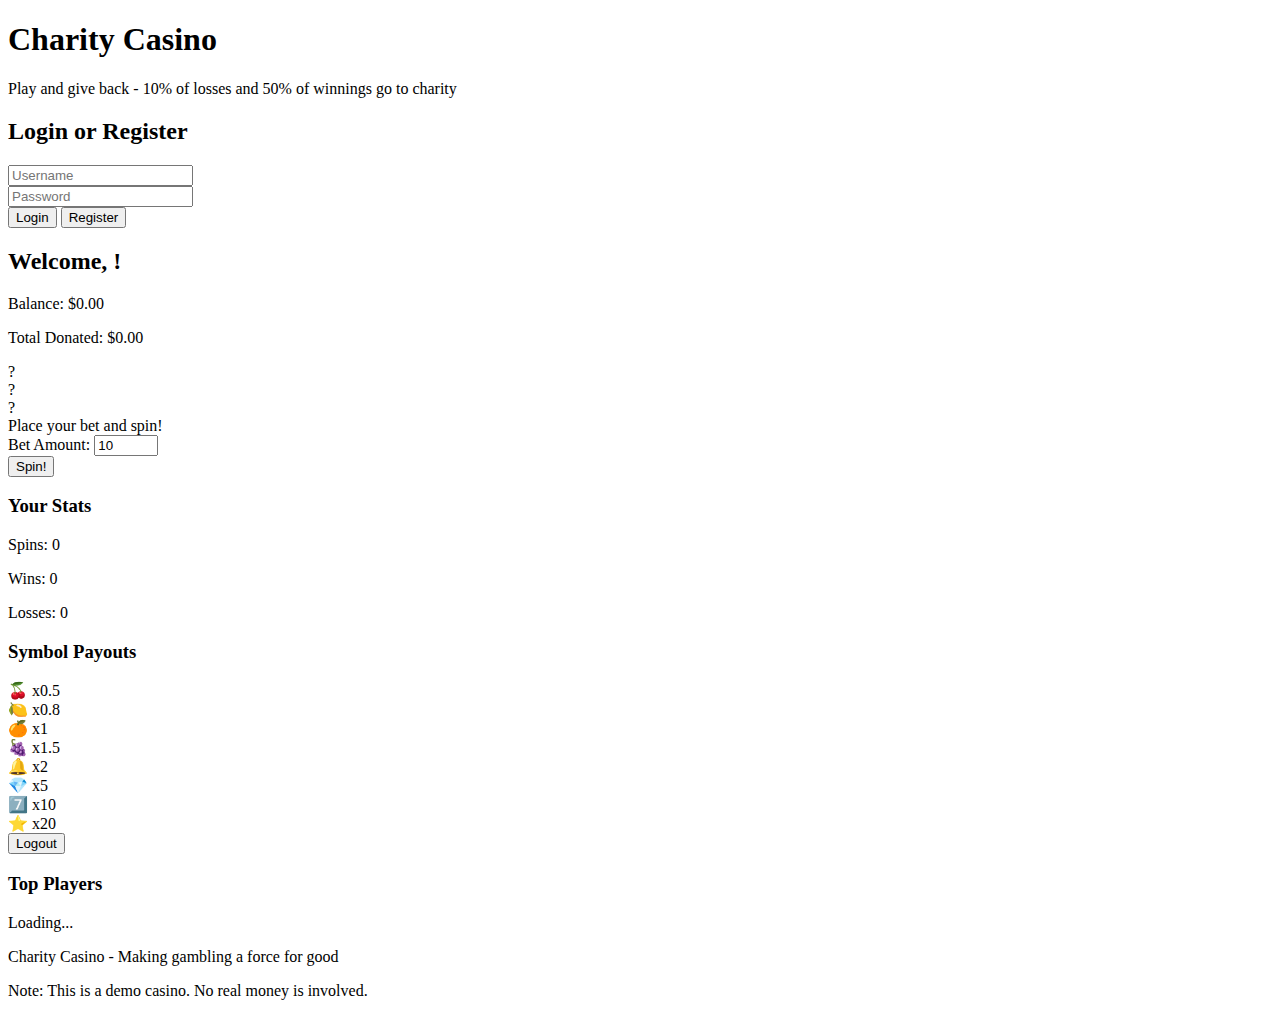
==== static/index.html @ fcab5212 "s" ====
<!DOCTYPE html>
<html lang="en">
<head>
    <meta charset="UTF-8">
    <meta name="viewport" content="width=device-width, initial-scale=1.0">
    <title>Charity Casino - Slot Machine</title>
    <link rel="stylesheet" href="/static/style.css">
</head>
<body>
    <div class="container">
        <h1>Charity Casino</h1>
        <p class="tagline">Play and give back - 10% of losses and 50% of winnings go to charity</p>
        
        <div id="login-section" class="section">
            <h2>Login or Register</h2>
            <div class="form-group">
                <input type="text" id="username" placeholder="Username">
            </div>
            <div class="form-group">
                <input type="password" id="password" placeholder="Password">
            </div>
            <div class="button-group">
                <button id="login-btn" class="btn primary">Login</button>
                <button id="register-btn" class="btn secondary">Register</button>
            </div>
        </div>
        
        <div id="game-section" class="section hidden">
            <div class="user-info">
                <h2>Welcome, <span id="user-name"></span>!</h2>
                <p>Balance: $<span id="user-balance">0.00</span></p>
                <p>Total Donated: $<span id="user-donated">0.00</span></p>
            </div>
            
            <div class="slot-machine">
                <div class="slot-display">
                    <div class="slot" id="slot-1">?</div>
                    <div class="slot" id="slot-2">?</div>
                    <div class="slot" id="slot-3">?</div>
                </div>
                
                <div class="message" id="result-message">Place your bet and spin!</div>
                
                <div class="controls">
                    <div class="form-group">
                        <label for="bet-amount">Bet Amount:</label>
                        <input type="number" id="bet-amount" min="1" max="100" value="10">
                    </div>
                    <button id="spin-btn" class="btn primary">Spin!</button>
                </div>
            </div>
            
            <div class="stats">
                <h3>Your Stats</h3>
                <p>Spins: <span id="stats-spins">0</span></p>
                <p>Wins: <span id="stats-wins">0</span></p>
                <p>Losses: <span id="stats-losses">0</span></p>
            </div>
            
            <div class="payouts">
                <h3>Symbol Payouts</h3>
                <div class="payout-grid">
                    <div class="payout-item">
                        <span class="symbol">🍒</span>
                        <span class="multiplier">x0.5</span>
                    </div>
                    <div class="payout-item">
                        <span class="symbol">🍋</span>
                        <span class="multiplier">x0.8</span>
                    </div>
                    <div class="payout-item">
                        <span class="symbol">🍊</span>
                        <span class="multiplier">x1</span>
                    </div>
                    <div class="payout-item">
                        <span class="symbol">🍇</span>
                        <span class="multiplier">x1.5</span>
                    </div>
                    <div class="payout-item">
                        <span class="symbol">🔔</span>
                        <span class="multiplier">x2</span>
                    </div>
                    <div class="payout-item">
                        <span class="symbol">💎</span>
                        <span class="multiplier">x5</span>
                    </div>
                    <div class="payout-item">
                        <span class="symbol">7️⃣</span>
                        <span class="multiplier">x10</span>
                    </div>
                    <div class="payout-item">
                        <span class="symbol">⭐</span>
                        <span class="multiplier">x20</span>
                    </div>
                </div>
            </div>
            
            <button id="logout-btn" class="btn secondary">Logout</button>
        </div>
        
        <div id="leaderboard-section" class="section">
            <h3>Top Players</h3>
            <div class="leaderboard" id="leaderboard-list">
                <div class="leaderboard-loading">Loading...</div>
            </div>
        </div>
        
        <footer>
            <p>Charity Casino - Making gambling a force for good</p>
            <p>Note: This is a demo casino. No real money is involved.</p>
        </footer>
    </div>
    
    <script src="/static/script.js"></script>
</body>
</html>
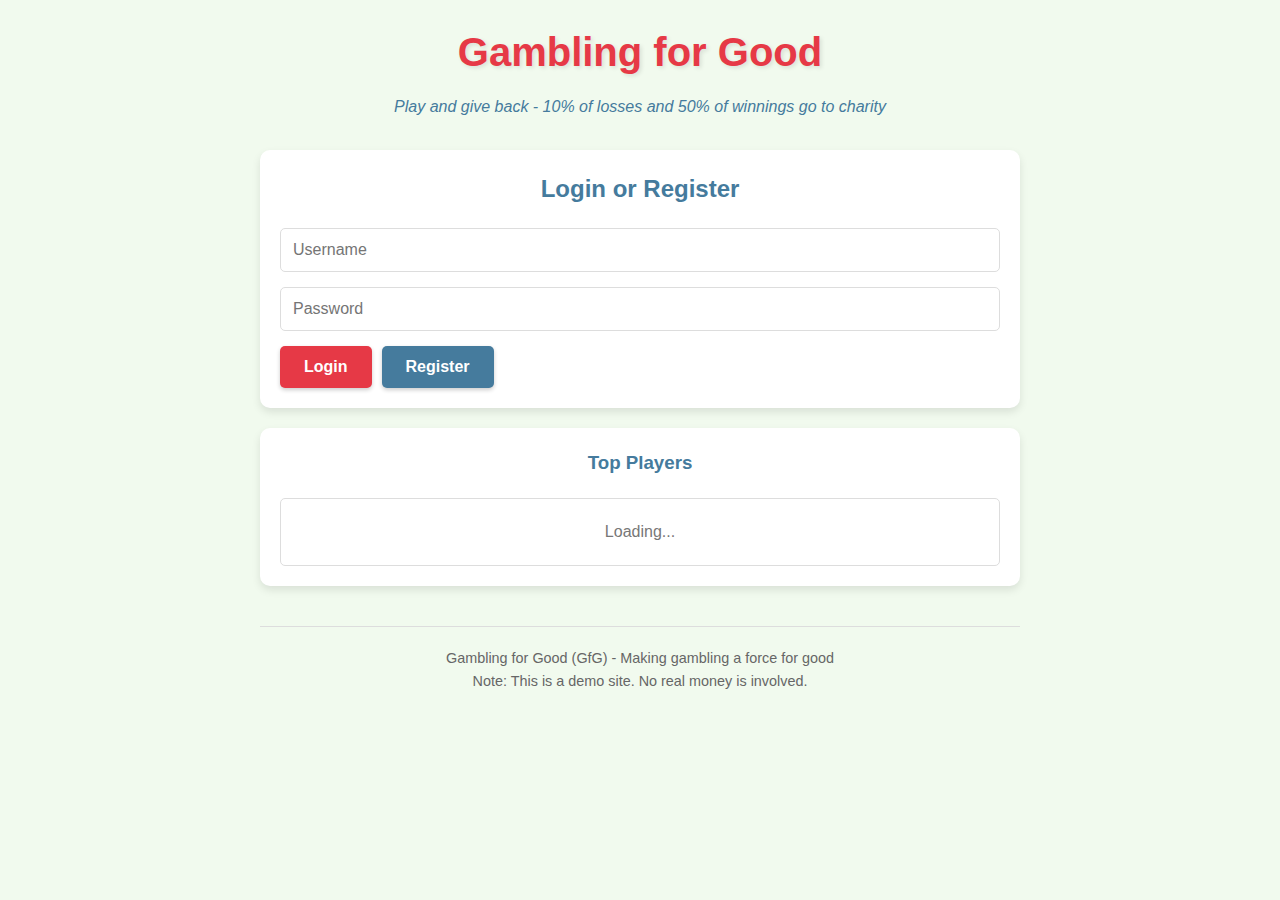
==== commit 00fd004e: "s" ====
--- a/static/index.html
+++ b/static/index.html
@@ -3,12 +3,12 @@
 <head>
     <meta charset="UTF-8">
     <meta name="viewport" content="width=device-width, initial-scale=1.0">
-    <title>Charity Casino - Slot Machine</title>
+    <title>Gambling for Good (GfG) - Slot Machine</title>
     <link rel="stylesheet" href="/static/style.css">
 </head>
 <body>
     <div class="container">
-        <h1>Charity Casino</h1>
+        <h1>Gambling for Good</h1>
         <p class="tagline">Play and give back - 10% of losses and 50% of winnings go to charity</p>
         
         <div id="login-section" class="section">
@@ -106,11 +106,11 @@
         </div>
         
         <footer>
-            <p>Charity Casino - Making gambling a force for good</p>
-            <p>Note: This is a demo casino. No real money is involved.</p>
+            <p>Gambling for Good (GfG) - Making gambling a force for good</p>
+            <p>Note: This is a demo site. No real money is involved.</p>
         </footer>
     </div>
     
-    <script src="/static/script.js"></script>
+    <script src="/js/script.js"></script>
 </body>
-</html>
+</html>--- a/static/style.css
+++ b/static/style.css
@@ -0,0 +1,411 @@
+:root {
+    --primary-color: #e63946;
+    --secondary-color: #457b9d;
+    --background-color: #f1faee;
+    --text-color: #1d3557;
+    --light-color: #a8dadc;
+    --win-color: #4caf50;
+    --lose-color: #f44336;
+    --slot-background: linear-gradient(135deg, #2c3e50, #4a5568);
+    --slot-border: #1a202c;
+}
+
+* {
+    box-sizing: border-box;
+    margin: 0;
+    padding: 0;
+}
+
+body {
+    font-family: 'Arial', sans-serif;
+    background-color: var(--background-color);
+    color: var(--text-color);
+    line-height: 1.6;
+}
+
+.container {
+    max-width: 800px;
+    margin: 0 auto;
+    padding: 20px;
+}
+
+h1 {
+    text-align: center;
+    margin-bottom: 10px;
+    color: var(--primary-color);
+    font-size: 2.5rem;
+    text-shadow: 2px 2px 4px rgba(0, 0, 0, 0.1);
+}
+
+h2, h3 {
+    text-align: center;
+    margin-bottom: 20px;
+    color: var(--secondary-color);
+}
+
+.tagline {
+    text-align: center;
+    margin-bottom: 30px;
+    font-style: italic;
+    color: var(--secondary-color);
+}
+
+.section {
+    background-color: white;
+    border-radius: 10px;
+    padding: 20px;
+    margin-bottom: 20px;
+    box-shadow: 0 4px 8px rgba(0, 0, 0, 0.1);
+    transition: transform 0.3s ease;
+}
+
+.section:hover {
+    transform: translateY(-5px);
+}
+
+.hidden {
+    display: none;
+}
+
+.form-group {
+    margin-bottom: 15px;
+}
+
+input {
+    width: 100%;
+    padding: 12px;
+    border: 1px solid #ddd;
+    border-radius: 5px;
+    font-size: 1rem;
+    transition: border-color 0.3s;
+}
+
+input:focus {
+    outline: none;
+    border-color: var(--secondary-color);
+    box-shadow: 0 0 5px rgba(69, 123, 157, 0.5);
+}
+
+.button-group {
+    display: flex;
+    gap: 10px;
+}
+
+.btn {
+    padding: 12px 24px;
+    border: none;
+    border-radius: 5px;
+    cursor: pointer;
+    font-size: 1rem;
+    font-weight: bold;
+    transition: all 0.3s;
+    box-shadow: 0 2px 4px rgba(0, 0, 0, 0.2);
+}
+
+.btn:hover {
+    transform: translateY(-2px);
+    box-shadow: 0 4px 8px rgba(0, 0, 0, 0.2);
+}
+
+.btn:active {
+    transform: translateY(0);
+}
+
+.primary {
+    background-color: var(--primary-color);
+    color: white;
+}
+
+.primary:hover {
+    background-color: #c82333;
+}
+
+.secondary {
+    background-color: var(--secondary-color);
+    color: white;
+}
+
+.secondary:hover {
+    background-color: #3a6b8a;
+}
+
+.user-info {
+    text-align: center;
+    margin-bottom: 20px;
+    padding: 10px;
+    background-color: rgba(168, 218, 220, 0.2);
+    border-radius: 5px;
+}
+
+.user-info p {
+    font-size: 1.1rem;
+    margin: 5px 0;
+}
+
+#user-balance, #user-donated {
+    font-weight: bold;
+    color: var(--secondary-color);
+}
+
+.slot-machine {
+    max-width: 500px;
+    margin: 0 auto;
+    padding: 20px;
+    background-color: rgba(168, 218, 220, 0.1);
+    border-radius: 10px;
+    box-shadow: inset 0 0 10px rgba(0, 0, 0, 0.1);
+}
+
+.slot-display {
+    display: flex;
+    justify-content: center;
+    margin-bottom: 20px;
+    padding: 20px;
+    background-color: #e0e0e0;
+    border-radius: 10px;
+    box-shadow: inset 0 0 15px rgba(0, 0, 0, 0.2);
+}
+
+.slot {
+    font-size: 4rem;
+    background: var(--slot-background);
+    width: 100px;
+    height: 100px;
+    display: flex;
+    align-items: center;
+    justify-content: center;
+    margin: 0 10px;
+    border-radius: 10px;
+    border: 3px solid var(--slot-border);
+    box-shadow: inset 0 0 10px rgba(0, 0, 0, 0.3), 0 0 15px rgba(0, 0, 0, 0.2);
+    color: white;
+    text-shadow: 0 0 5px rgba(255, 255, 255, 0.5);
+    transition: transform 0.3s;
+}
+
+.slot:hover {
+    transform: scale(1.05);
+}
+
+.message {
+    text-align: center;
+    margin: 20px 0;
+    font-size: 1.2rem;
+    min-height: 50px;
+    padding: 10px;
+    border-radius: 5px;
+    background-color: rgba(255, 255, 255, 0.7);
+}
+
+.win {
+    color: var(--win-color);
+    font-weight: bold;
+    background-color: rgba(76, 175, 80, 0.1);
+    border-left: 4px solid var(--win-color);
+}
+
+.lose {
+    color: var(--lose-color);
+    background-color: rgba(244, 67, 54, 0.1);
+    border-left: 4px solid var(--lose-color);
+}
+
+.controls {
+    display: flex;
+    flex-direction: column;
+    gap: 15px;
+    margin: 20px 0;
+}
+
+#bet-amount {
+    font-size: 1.1rem;
+    text-align: center;
+    font-weight: bold;
+    color: var(--text-color);
+}
+
+#spin-btn {
+    font-size: 1.3rem;
+    padding: 15px;
+    background: linear-gradient(135deg, var(--primary-color), #d32f2f);
+    text-transform: uppercase;
+    letter-spacing: 1px;
+}
+
+#spin-btn:hover {
+    background: linear-gradient(135deg, #d32f2f, var(--primary-color));
+}
+
+#spin-btn:disabled {
+    background: #cccccc;
+    cursor: not-allowed;
+    transform: none;
+    box-shadow: none;
+}
+
+.stats, .payouts {
+    margin-top: 30px;
+    padding: 15px;
+    background-color: rgba(255, 255, 255, 0.8);
+    border-radius: 8px;
+}
+
+.stats p {
+    text-align: center;
+    margin: 5px 0;
+}
+
+#stats-wins {
+    color: var(--win-color);
+    font-weight: bold;
+}
+
+#stats-losses {
+    color: var(--lose-color);
+    font-weight: bold;
+}
+
+.payout-grid {
+    display: grid;
+    grid-template-columns: repeat(4, 1fr);
+    gap: 10px;
+    margin-top: 15px;
+}
+
+.payout-item {
+    display: flex;
+    flex-direction: column;
+    align-items: center;
+    padding: 10px;
+    background-color: var(--light-color);
+    border-radius: 5px;
+    transition: transform 0.3s;
+}
+
+.payout-item:hover {
+    transform: scale(1.05);
+    box-shadow: 0 2px 5px rgba(0, 0, 0, 0.2);
+}
+
+.symbol {
+    font-size: 2rem;
+    margin-bottom: 5px;
+}
+
+.multiplier {
+    font-size: 0.9rem;
+    font-weight: bold;
+    color: var(--text-color);
+}
+
+.leaderboard {
+    margin-top: 10px;
+    max-height: 300px;
+    overflow-y: auto;
+    border: 1px solid #ddd;
+    border-radius: 5px;
+}
+
+.leaderboard-item {
+    display: flex;
+    justify-content: space-between;
+    padding: 12px;
+    border-bottom: 1px solid #ddd;
+    transition: background-color 0.3s;
+}
+
+.leaderboard-item:hover {
+    background-color: rgba(168, 218, 220, 0.2);
+}
+
+.leaderboard-item:last-child {
+    border-bottom: none;
+}
+
+.leaderboard-loading {
+    text-align: center;
+    padding: 20px;
+    color: #777;
+}
+
+#logout-btn {
+    display: block;
+    margin: 20px auto;
+    padding: 10px 30px;
+}
+
+footer {
+    text-align: center;
+    margin-top: 40px;
+    padding: 20px;
+    color: #666;
+    font-size: 0.9rem;
+    border-top: 1px solid #ddd;
+}
+
+/* Animation for slot spinning */
+@keyframes spin {
+    0% {
+        transform: translateY(-100px);
+        opacity: 0;
+    }
+    20% {
+        transform: translateY(20px);
+    }
+    40% {
+        transform: translateY(-40px);
+    }
+    60% {
+        transform: translateY(10px);
+    }
+    80% {
+        transform: translateY(-5px);
+    }
+    100% {
+        transform: translateY(0);
+        opacity: 1;
+    }
+}
+
+.spinning {
+    animation: spin 0.8s ease-out;
+}
+
+/* Responsive design */
+@media (max-width: 768px) {
+    .container {
+        padding: 10px;
+    }
+    
+    h1 {
+        font-size: 2rem;
+    }
+    
+    .slot {
+        font-size: 3rem;
+        width: 80px;
+        height: 80px;
+        margin: 0 5px;
+    }
+    
+    .payout-grid {
+        grid-template-columns: repeat(2, 1fr);
+    }
+}
+
+@media (max-width: 480px) {
+    .slot {
+        font-size: 2.5rem;
+        width: 70px;
+        height: 70px;
+        margin: 0 3px;
+    }
+    
+    .button-group {
+        flex-direction: column;
+    }
+    
+    .payout-grid {
+        grid-template-columns: repeat(2, 1fr);
+    }
+}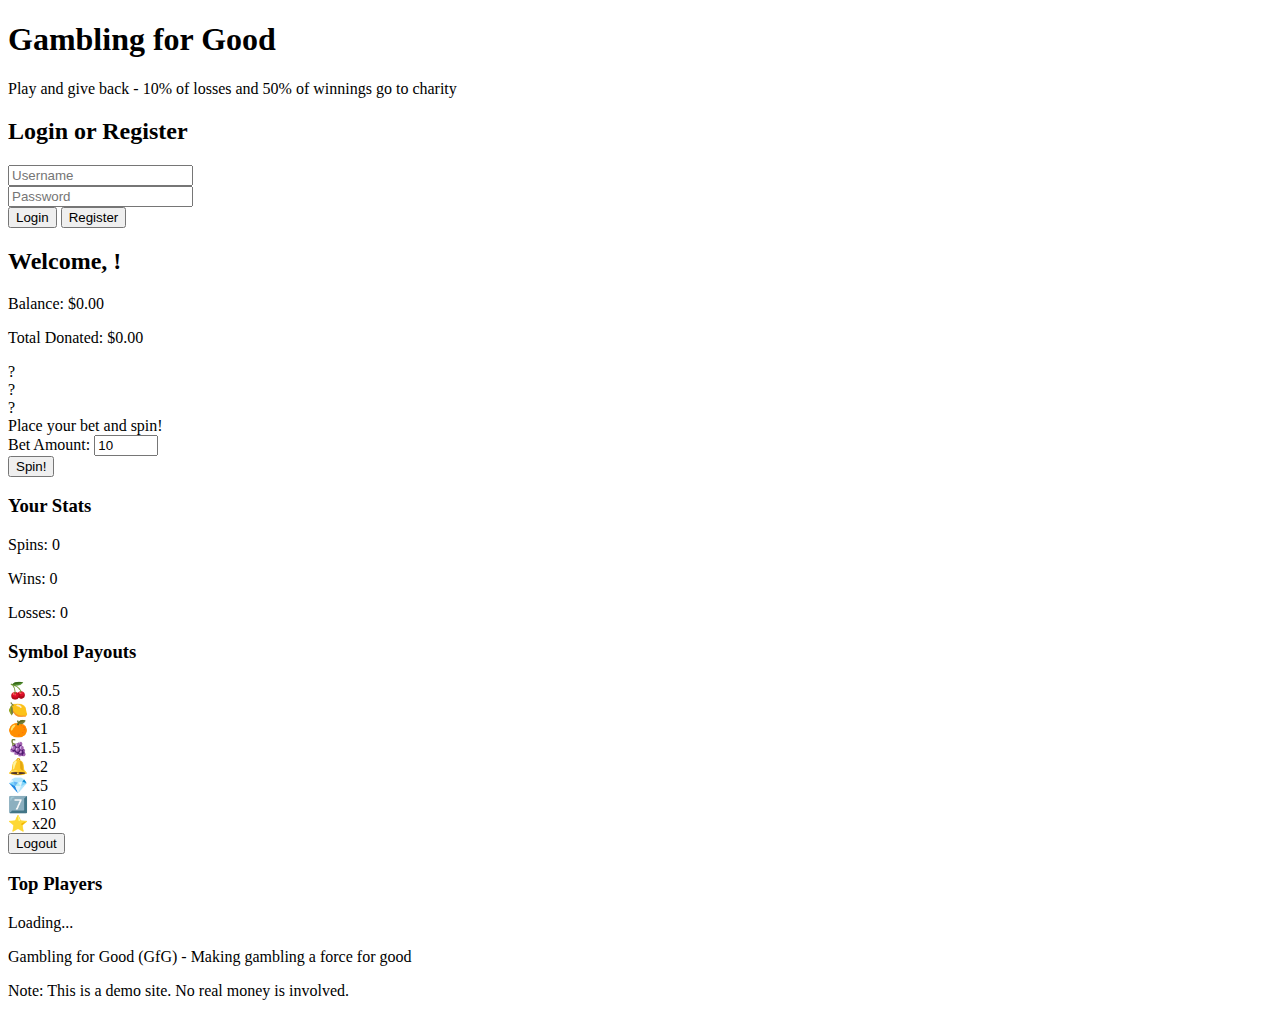
==== commit 4d758708: "sd" ====
--- a/static/index.html
+++ b/static/index.html
@@ -4,7 +4,7 @@
     <meta charset="UTF-8">
     <meta name="viewport" content="width=device-width, initial-scale=1.0">
     <title>Gambling for Good (GfG) - Slot Machine</title>
-    <link rel="stylesheet" href="/static/style.css">
+    <link rel="stylesheet" href="/css/style.css">
 </head>
 <body>
     <div class="container">
